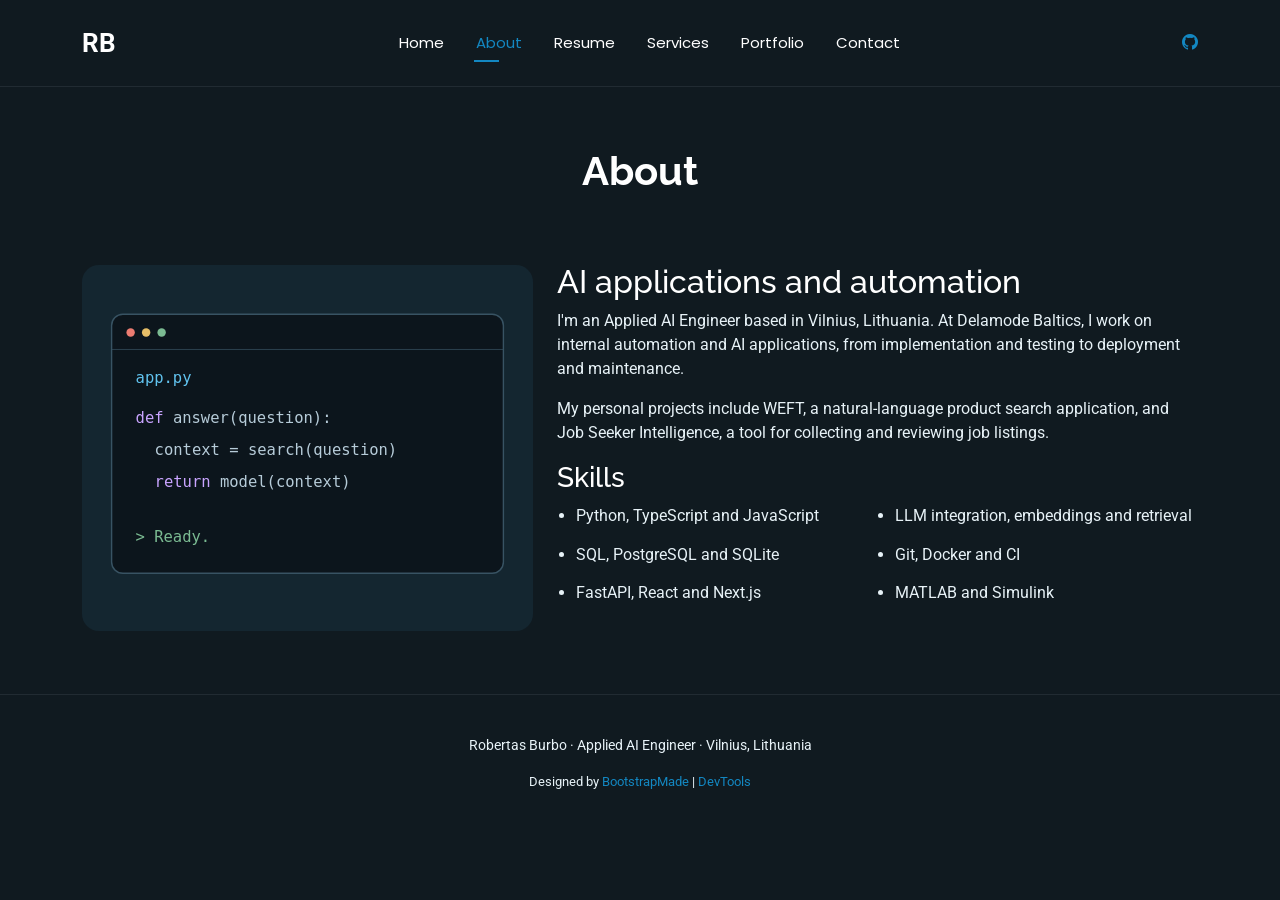
==== about.html @ 81a51f57 "Add CV website for LW7 and LW8" ====
<!doctype html>
<html lang="en">
  <head>
    <meta charset="utf-8" />
    <meta content="width=device-width, initial-scale=1.0" name="viewport" />
    <title>My CV</title>
    <meta name="description" content="Robertas Burbo CV page." />
    <meta name="author" content="Robertas Burbo" />
    <meta name="keywords" content="" />

    <!-- Favicons -->
    <link href="assets/img/favicon.svg" rel="icon" />

    <!-- Fonts -->
    <link href="https://fonts.googleapis.com" rel="preconnect" />
    <link href="https://fonts.gstatic.com" rel="preconnect" crossorigin />
    <link
      href="https://fonts.googleapis.com/css2?family=Roboto:ital,wght@0,100;0,300;0,400;0,500;0,700;0,900;1,100;1,300;1,400;1,500;1,700;1,900&family=Poppins:ital,wght@0,100;0,200;0,300;0,400;0,500;0,600;0,700;0,800;0,900;1,100;1,200;1,300;1,400;1,500;1,600;1,700;1,800;1,900&family=Raleway:ital,wght@0,100;0,200;0,300;0,400;0,500;0,600;0,700;0,800;0,900;1,100;1,200;1,300;1,400;1,500;1,600;1,700;1,800;1,900&display=swap"
      rel="stylesheet"
    />

    <!-- Vendor CSS Files -->
    <link
      href="assets/vendor/bootstrap/css/bootstrap.min.css"
      rel="stylesheet"
    />
    <link
      href="assets/vendor/bootstrap-icons/bootstrap-icons.css"
      rel="stylesheet"
    />
    <link href="assets/vendor/aos/aos.css" rel="stylesheet" />
    <link href="assets/vendor/swiper/swiper-bundle.min.css" rel="stylesheet" />
    <link
      href="assets/vendor/glightbox/css/glightbox.min.css"
      rel="stylesheet"
    />

    <!-- Main CSS File -->
    <link href="assets/css/main.css" rel="stylesheet" />

    <!-- =======================================================
  * Template Name: FolioOne
  * Template URL: https://bootstrapmade.com/folioone-bootstrap-portfolio-website-template/
  * Updated: Aug 23 2025 with Bootstrap v5.3.7
  * Author: BootstrapMade.com
  * License: https://bootstrapmade.com/license/
  ======================================================== -->
    <link href="assets/css/cv.css" rel="stylesheet" />
  </head>

  <body class="about-page">
    <header
      id="header"
      class="header d-flex align-items-center light-background sticky-top"
    >
      <div
        class="container position-relative d-flex align-items-center justify-content-between"
      >
        <a class="cv-name" href="index.html">RB</a>
        <nav id="navmenu" class="navmenu">
          <ul>
            <li><a href="index.html">Home</a></li>
            <li>
              <a href="about.html" class="active" aria-current="page">About</a>
            </li>
            <li><a href="resume.html">Resume</a></li>
            <li><a href="services.html">Services</a></li>
            <li><a href="portfolio.html">Portfolio</a></li>
            <li><a href="contact.html">Contact</a></li>
          </ul>
          <button
            class="mobile-nav-toggle d-xl-none bi bi-list"
            aria-label="Toggle navigation"
          ></button>
        </nav>
        <a
          href="https://github.com/Yashelly"
          aria-label="Robertas Burbo on GitHub"
          ><i class="bi bi-github"></i
        ></a>
      </div>
    </header>
    <main class="main">
      <section class="section">
        <div class="container">
          <div class="section-title"><h1>About</h1></div>
          <div class="row gy-4 align-items-center">
            <div class="col-md-5">
              <img
                src="assets/img/software.svg"
                alt="Software development illustration"
                width="640"
                height="520"
                class="img-fluid"
              />
            </div>
            <div class="col-md-7">
              <h2>AI applications and automation</h2>
              <p>
                I'm an Applied AI Engineer based in Vilnius, Lithuania. At
                Delamode Baltics, I work on internal automation and AI
                applications, from implementation and testing to deployment and
                maintenance.
              </p>
              <p>
                My personal projects include WEFT, a natural-language product
                search application, and Job Seeker Intelligence, a tool for
                collecting and reviewing job listings.
              </p>
              <h3>Skills</h3>
              <ul class="skills-list">
                <li>Python, TypeScript and JavaScript</li>
                <li>SQL, PostgreSQL and SQLite</li>
                <li>FastAPI, React and Next.js</li>
                <li>LLM integration, embeddings and retrieval</li>
                <li>Git, Docker and CI</li>
                <li>MATLAB and Simulink</li>
              </ul>
            </div>
          </div>
        </div>
      </section>
    </main>
    <footer id="footer" class="footer">
      <div class="container text-center">
        <p>Robertas Burbo · Applied AI Engineer · Vilnius, Lithuania</p>
        <div class="credits">
          Designed by <a href="https://bootstrapmade.com/">BootstrapMade</a> |
          <a href="https://bootstrapmade.com/tools/">DevTools</a>
        </div>
      </div>
    </footer>
    <a
      href="#"
      id="scroll-top"
      class="scroll-top d-flex align-items-center justify-content-center"
      aria-label="Back to top"
      ><i class="bi bi-arrow-up-short"></i
    ></a>
    <script src="assets/vendor/bootstrap/js/bootstrap.bundle.min.js"></script>
    <script src="assets/vendor/aos/aos.js"></script>
    <script src="assets/vendor/typed.js/typed.umd.js"></script>
    <script src="assets/vendor/waypoints/noframework.waypoints.js"></script>
    <script src="assets/vendor/purecounter/purecounter_vanilla.js"></script>
    <script src="assets/vendor/swiper/swiper-bundle.min.js"></script>
    <script src="assets/vendor/imagesloaded/imagesloaded.pkgd.min.js"></script>
    <script src="assets/vendor/isotope-layout/isotope.pkgd.min.js"></script>
    <script src="assets/vendor/glightbox/js/glightbox.min.js"></script>
    <script src="assets/js/main.js"></script>
  </body>
</html>
---- assets/css/main.css ----
/**
* Template Name: FolioOne
* Template URL: https://bootstrapmade.com/folioone-bootstrap-portfolio-website-template/
* Updated: Aug 23 2025 with Bootstrap v5.3.7
* Author: BootstrapMade.com
* License: https://bootstrapmade.com/license/
*/

/*--------------------------------------------------------------
# Font & Color Variables
# Help: https://bootstrapmade.com/color-system/
--------------------------------------------------------------*/
/* Fonts */
:root {
  --default-font: "Roboto",  system-ui, -apple-system, "Segoe UI", Roboto, "Helvetica Neue", Arial, "Noto Sans", "Liberation Sans", sans-serif, "Apple Color Emoji", "Segoe UI Emoji", "Segoe UI Symbol", "Noto Color Emoji";
  --heading-font: "Raleway",  sans-serif;
  --nav-font: "Poppins",  sans-serif;
}

/* Global Colors - The following color variables are used throughout the website. Updating them here will change the color scheme of the entire website */
:root { 
  --background-color: #101a20; /* Background color for the entire website, including individual sections */
  --default-color: #e7f2f7; /* Default color used for the majority of the text content across the entire website */
  --heading-color: #ffffff; /* Color for headings, subheadings and title throughout the website */
  --accent-color: #1387c1; /* Accent color that represents your brand on the website. It's used for buttons, links, and other elements that need to stand out */
  --surface-color: #141f26; /* The surface color is used as a background of boxed elements within sections, such as cards, icon boxes, or other elements that require a visual separation from the global background. */
  --contrast-color: #ffffff; /* Contrast color for text, ensuring readability against backgrounds of accent, heading, or default colors. */
}

/* Nav Menu Colors - The following color variables are used specifically for the navigation menu. They are separate from the global colors to allow for more customization options */
:root {
  --nav-color: #ffffff;  /* The default color of the main navmenu links */
  --nav-hover-color: #1387c1; /* Applied to main navmenu links when they are hovered over or active */
  --nav-mobile-background-color: #213642; /* Used as the background color for mobile navigation menu */
  --nav-dropdown-background-color: #051117; /* Used as the background color for dropdown items that appear when hovering over primary navigation items */
  --nav-dropdown-color: #e7f2f7; /* Used for navigation links of the dropdown items in the navigation menu. */
  --nav-dropdown-hover-color: #1387c1; /* Similar to --nav-hover-color, this color is applied to dropdown navigation links when they are hovered over. */
}

/* Color Presets - These classes override global colors when applied to any section or element, providing reuse of the sam color scheme. */

.light-background {
  --background-color: #142027;
  --surface-color: #325264;
}

.dark-background {
  --background-color: #0b1419;
  --default-color: #ffffff;
  --heading-color: #ffffff;
  --surface-color: #252525;
  --contrast-color: #ffffff;
}

/* Smooth scroll */
:root {
  scroll-behavior: smooth;
}

/*--------------------------------------------------------------
# General Styling & Shared Classes
--------------------------------------------------------------*/
body {
  color: var(--default-color);
  background-color: var(--background-color);
  font-family: var(--default-font);
}

a {
  color: var(--accent-color);
  text-decoration: none;
  transition: 0.3s;
}

a:hover {
  color: color-mix(in srgb, var(--accent-color), transparent 25%);
  text-decoration: none;
}

h1,
h2,
h3,
h4,
h5,
h6 {
  color: var(--heading-color);
  font-family: var(--heading-font);
}

/* PHP Email Form Messages
------------------------------*/
.php-email-form .error-message {
  display: none;
  background: #df1529;
  color: #ffffff;
  text-align: left;
  padding: 15px;
  margin-bottom: 24px;
  font-weight: 600;
}

.php-email-form .sent-message {
  display: none;
  color: #ffffff;
  background: #059652;
  text-align: center;
  padding: 15px;
  margin-bottom: 24px;
  font-weight: 600;
}

.php-email-form .loading {
  display: none;
  background: var(--surface-color);
  text-align: center;
  padding: 15px;
  margin-bottom: 24px;
}

.php-email-form .loading:before {
  content: "";
  display: inline-block;
  border-radius: 50%;
  width: 24px;
  height: 24px;
  margin: 0 10px -6px 0;
  border: 3px solid var(--accent-color);
  border-top-color: var(--surface-color);
  animation: php-email-form-loading 1s linear infinite;
}

@keyframes php-email-form-loading {
  0% {
    transform: rotate(0deg);
  }

  100% {
    transform: rotate(360deg);
  }
}

/*--------------------------------------------------------------
# Global Header
--------------------------------------------------------------*/
.header {
  --background-color: rgba(255, 255, 255, 0);
  color: var(--default-color);
  background-color: var(--background-color);
  padding: 15px 0;
  transition: all 0.5s;
  z-index: 997;
  border-bottom: 1px solid color-mix(in srgb, var(--default-color), transparent 92%);
}

.header .logo {
  line-height: 1;
}

.header .logo img {
  max-height: 36px;
  margin-right: 8px;
}

.header .logo h1 {
  font-size: 32px;
  margin: 0;
  font-weight: 400;
  color: var(--heading-color);
}

.header .header-social-links {
  padding-right: 15px;
}

.header .header-social-links a {
  color: color-mix(in srgb, var(--default-color), transparent 40%);
  padding-left: 6px;
  display: inline-block;
  transition: 0.3s;
  font-size: 16px;
}

.header .header-social-links a:hover {
  color: var(--default-color);
}

.header .header-social-links a i {
  line-height: 0px;
}

@media (max-width: 1200px) {
  .header .logo {
    order: 1;
  }

  .header .header-social-links {
    order: 2;
  }

  .header .navmenu {
    order: 3;
  }
}

/* Global Header on Scroll
------------------------------*/
.scrolled .header {
  --background-color: rgba(16, 26, 32, 0.9);
}

/*--------------------------------------------------------------
# Navigation Menu
--------------------------------------------------------------*/
/* Desktop Navigation */
@media (min-width: 1200px) {
  .navmenu {
    padding: 0;
  }

  .navmenu ul {
    margin: 0;
    padding: 0;
    display: flex;
    list-style: none;
    align-items: center;
  }

  .navmenu li {
    position: relative;
  }

  .navmenu>ul>li {
    white-space: nowrap;
    padding: 15px 28px 15px 0;
  }

  .navmenu>ul>li:last-child {
    padding-right: 0;
  }

  .navmenu a,
  .navmenu a:focus {
    color: var(--nav-color);
    font-size: 15px;
    padding: 0 2px;
    font-family: var(--nav-font);
    font-weight: 400;
    display: flex;
    align-items: center;
    justify-content: space-between;
    white-space: nowrap;
    transition: 0.3s;
    position: relative;
  }

  .navmenu a i,
  .navmenu a:focus i {
    font-size: 12px;
    line-height: 0;
    margin-left: 5px;
    transition: 0.3s;
  }

  .navmenu>ul>li>a:before {
    content: "";
    position: absolute;
    height: 2px;
    bottom: -6px;
    left: 0;
    background-color: var(--nav-hover-color);
    visibility: hidden;
    width: 0px;
    transition: all 0.3s ease-in-out 0s;
  }

  .navmenu a:hover:before,
  .navmenu li:hover>a:before,
  .navmenu .active:before {
    visibility: visible;
    width: 25px;
  }

  .navmenu li:hover>a,
  .navmenu .active,
  .navmenu .active:focus {
    color: var(--nav-hover-color);
  }

  .navmenu .dropdown ul {
    margin: 0;
    padding: 10px 0;
    background: var(--nav-dropdown-background-color);
    display: block;
    position: absolute;
    visibility: hidden;
    left: -5px;
    top: 130%;
    opacity: 0;
    transition: 0.3s;
    border-radius: 4px;
    z-index: 99;
    box-shadow: 0px 0px 30px rgba(0, 0, 0, 0.1);
  }

  .navmenu .dropdown ul li {
    min-width: 200px;
  }

  .navmenu .dropdown ul a {
    padding: 10px 20px;
    font-size: 15px;
    text-transform: none;
    color: var(--nav-dropdown-color);
  }

  .navmenu .dropdown ul a i {
    font-size: 12px;
  }

  .navmenu .dropdown ul a:hover,
  .navmenu .dropdown ul .active:hover,
  .navmenu .dropdown ul li:hover>a {
    color: var(--nav-dropdown-hover-color);
  }

  .navmenu .dropdown:hover>ul {
    opacity: 1;
    top: 100%;
    visibility: visible;
  }

  .navmenu .dropdown .dropdown ul {
    top: 0;
    left: -90%;
    visibility: hidden;
  }

  .navmenu .dropdown .dropdown:hover>ul {
    opacity: 1;
    top: 0;
    left: -100%;
    visibility: visible;
  }
}

/* Mobile Navigation */
@media (max-width: 1199px) {
  .mobile-nav-toggle {
    color: var(--nav-color);
    font-size: 28px;
    line-height: 0;
    margin-right: 10px;
    cursor: pointer;
    transition: color 0.3s;
  }

  .navmenu {
    padding: 0;
    z-index: 9997;
  }

  .navmenu ul {
    display: none;
    list-style: none;
    position: absolute;
    inset: 60px 20px 20px 20px;
    padding: 10px 0;
    margin: 0;
    border-radius: 6px;
    background-color: var(--nav-mobile-background-color);
    border: 1px solid color-mix(in srgb, var(--default-color), transparent 90%);
    box-shadow: none;
    overflow-y: auto;
    transition: 0.3s;
    z-index: 9998;
  }

  .navmenu a,
  .navmenu a:focus {
    color: var(--nav-dropdown-color);
    padding: 10px 20px;
    font-family: var(--nav-font);
    font-size: 17px;
    font-weight: 500;
    display: flex;
    align-items: center;
    justify-content: space-between;
    white-space: nowrap;
    transition: 0.3s;
  }

  .navmenu a i,
  .navmenu a:focus i {
    font-size: 12px;
    line-height: 0;
    margin-left: 5px;
    width: 30px;
    height: 30px;
    display: flex;
    align-items: center;
    justify-content: center;
    border-radius: 50%;
    transition: 0.3s;
    background-color: color-mix(in srgb, var(--accent-color), transparent 90%);
  }

  .navmenu a i:hover,
  .navmenu a:focus i:hover {
    background-color: var(--accent-color);
    color: var(--contrast-color);
  }

  .navmenu a:hover,
  .navmenu .active,
  .navmenu .active:focus {
    color: var(--nav-dropdown-hover-color);
  }

  .navmenu .active i,
  .navmenu .active:focus i {
    background-color: var(--accent-color);
    color: var(--contrast-color);
    transform: rotate(180deg);
  }

  .navmenu .dropdown ul {
    position: static;
    display: none;
    z-index: 99;
    padding: 10px 0;
    margin: 10px 20px;
    background-color: var(--nav-dropdown-background-color);
    transition: all 0.5s ease-in-out;
  }

  .navmenu .dropdown ul ul {
    background-color: rgba(33, 37, 41, 0.1);
  }

  .navmenu .dropdown>.dropdown-active {
    display: block;
    background-color: rgba(33, 37, 41, 0.03);
  }

  .mobile-nav-active {
    overflow: hidden;
  }

  .mobile-nav-active .mobile-nav-toggle {
    color: #fff;
    position: absolute;
    font-size: 32px;
    top: 15px;
    right: 15px;
    margin-right: 0;
    z-index: 9999;
  }

  .mobile-nav-active .navmenu {
    position: fixed;
    overflow: hidden;
    inset: 0;
    background: rgba(33, 37, 41, 0.8);
    transition: 0.3s;
  }

  .mobile-nav-active .navmenu>ul {
    display: block;
  }
}

/*--------------------------------------------------------------
# Global Footer
--------------------------------------------------------------*/
.footer {
  color: var(--default-color);
  background-color: var(--background-color);
  font-size: 14px;
  padding: 40px 0;
  position: relative;
  border-top: 1px solid color-mix(in srgb, var(--default-color), transparent 92%);
}

.footer .copyright p {
  margin-bottom: 0;
}

.footer .social-links {
  margin-top: 20px;
}

.footer .social-links a {
  display: flex;
  align-items: center;
  justify-content: center;
  width: 40px;
  height: 40px;
  border-radius: 50%;
  border: 1px solid color-mix(in srgb, var(--default-color), transparent 50%);
  font-size: 16px;
  color: color-mix(in srgb, var(--default-color), transparent 50%);
  margin: 0 5px;
  transition: 0.3s;
}

.footer .social-links a:hover {
  color: var(--accent-color);
  border-color: var(--accent-color);
}

.footer .credits {
  margin-top: 10px;
  font-size: 13px;
  text-align: center;
}

/*--------------------------------------------------------------
# Preloader
--------------------------------------------------------------*/
#preloader {
  position: fixed;
  inset: 0;
  z-index: 9999;
  overflow: hidden;
  background-color: var(--background-color);
  transition: all 0.6s ease-out;
  width: 100%;
  height: 100vh;
}

#preloader:before,
#preloader:after {
  content: "";
  position: absolute;
  border: 4px solid var(--accent-color);
  border-radius: 50%;
  animation: animate-preloader 2s cubic-bezier(0, 0.2, 0.8, 1) infinite;
}

#preloader:after {
  animation-delay: -0.5s;
}

@keyframes animate-preloader {
  0% {
    width: 10px;
    height: 10px;
    top: calc(50% - 5px);
    left: calc(50% - 5px);
    opacity: 1;
  }

  100% {
    width: 72px;
    height: 72px;
    top: calc(50% - 36px);
    left: calc(50% - 36px);
    opacity: 0;
  }
}

/*--------------------------------------------------------------
# Scroll Top Button
--------------------------------------------------------------*/
.scroll-top {
  position: fixed;
  visibility: hidden;
  opacity: 0;
  right: 15px;
  bottom: -15px;
  z-index: 99999;
  background-color: var(--accent-color);
  width: 44px;
  height: 44px;
  border-radius: 50px;
  transition: all 0.4s;
}

.scroll-top i {
  font-size: 24px;
  color: var(--contrast-color);
  line-height: 0;
}

.scroll-top:hover {
  background-color: color-mix(in srgb, var(--accent-color), transparent 20%);
  color: var(--contrast-color);
}

.scroll-top.active {
  visibility: visible;
  opacity: 1;
  bottom: 15px;
}

/*--------------------------------------------------------------
# Disable aos animation delay on mobile devices
--------------------------------------------------------------*/
@media screen and (max-width: 768px) {
  [data-aos-delay] {
    transition-delay: 0 !important;
  }
}

/*--------------------------------------------------------------
# Global Page Titles & Breadcrumbs
--------------------------------------------------------------*/
.page-title {
  color: var(--default-color);
  background-color: var(--background-color);
  position: relative;
}

.page-title .heading {
  padding: 80px 0;
  border-top: 1px solid color-mix(in srgb, var(--default-color), transparent 90%);
}

.page-title .heading h1 {
  font-size: 38px;
  font-weight: 700;
}

.page-title nav {
  background-color: color-mix(in srgb, var(--default-color), transparent 96%);
  padding: 20px 0;
}

.page-title nav ol {
  display: flex;
  flex-wrap: wrap;
  list-style: none;
  padding: 0;
  margin: 0;
  font-size: 16px;
  font-weight: 400;
}

.page-title nav ol li+li {
  padding-left: 10px;
}

.page-title nav ol li+li::before {
  content: "/";
  display: inline-block;
  padding-right: 10px;
  color: color-mix(in srgb, var(--default-color), transparent 70%);
}

/*--------------------------------------------------------------
# Global Sections
--------------------------------------------------------------*/
section,
.section {
  color: var(--default-color);
  background-color: var(--background-color);
  padding: 60px 0;
  scroll-margin-top: 100px;
  overflow: clip;
}

@media (max-width: 1199px) {

  section,
  .section {
    scroll-margin-top: 66px;
  }
}

/*--------------------------------------------------------------
# Global Section Titles
--------------------------------------------------------------*/
.section-title {
  text-align: center;
  padding-bottom: 60px;
  position: relative;
}

.section-title h2 {
  font-size: 3.5rem;
  font-weight: 400;
  line-height: 1.2;
  color: var(--heading-color);
  margin-bottom: 1.5rem;
  letter-spacing: -1px;
}

@media (max-width: 768px) {
  .section-title h2 {
    font-size: 2.5rem;
  }
}

.section-title p {
  font-size: 1.125rem;
  line-height: 1.8;
  color: color-mix(in srgb, var(--default-color), transparent 25%);
  max-width: 900px;
  margin: 0 auto;
  text-wrap: balance;
}

/*--------------------------------------------------------------
# Hero Section
--------------------------------------------------------------*/
.hero {
  padding: 80px 0;
  min-height: 100vh;
  display: flex;
  align-items: center;
}

.hero .hero-content h1 {
  font-size: 3.5rem;
  font-weight: 700;
  margin-bottom: 1rem;
  line-height: 1.2;
}

.hero .hero-content h1 .highlight {
  color: var(--accent-color);
  position: relative;
}

.hero .hero-content h1 .highlight::after {
  content: "";
  position: absolute;
  bottom: 0;
  left: 0;
  width: 100%;
  height: 3px;
  background: linear-gradient(90deg, var(--accent-color), color-mix(in srgb, var(--accent-color), transparent 50%));
  border-radius: 2px;
}

@media (max-width: 768px) {
  .hero .hero-content h1 {
    font-size: 2.5rem;
  }
}

.hero .hero-content h2 {
  font-size: 1.5rem;
  font-weight: 400;
  margin-bottom: 2rem;
  color: color-mix(in srgb, var(--default-color), transparent 20%);
}

.hero .hero-content h2 .typed {
  color: var(--accent-color);
  font-weight: 600;
}

@media (max-width: 768px) {
  .hero .hero-content h2 {
    font-size: 1.25rem;
  }
}

.hero .hero-content p {
  font-size: 1.1rem;
  line-height: 1.6;
  margin-bottom: 2.5rem;
  color: color-mix(in srgb, var(--default-color), transparent 30%);
}

.hero .hero-actions {
  display: flex;
  gap: 1rem;
  margin-bottom: 3rem;
}

.hero .hero-actions .btn {
  padding: 12px 30px;
  border-radius: 50px;
  font-weight: 600;
  text-decoration: none;
  transition: all 0.3s ease;
  border: 2px solid;
}

.hero .hero-actions .btn.btn-primary {
  background: var(--accent-color);
  color: var(--contrast-color);
  border-color: var(--accent-color);
}

.hero .hero-actions .btn.btn-primary:hover {
  background: color-mix(in srgb, var(--accent-color), black 15%);
  border-color: color-mix(in srgb, var(--accent-color), black 15%);
  transform: translateY(-2px);
}

.hero .hero-actions .btn.btn-outline {
  background: transparent;
  color: var(--accent-color);
  border-color: var(--accent-color);
}

.hero .hero-actions .btn.btn-outline:hover {
  transform: translateY(-2px);
}

@media (max-width: 576px) {
  .hero .hero-actions {
    flex-direction: column;
  }

  .hero .hero-actions .btn {
    text-align: center;
  }
}

.hero .social-links {
  display: flex;
  gap: 1rem;
}

.hero .social-links a {
  width: 45px;
  height: 45px;
  background: var(--surface-color);
  border-radius: 50%;
  display: flex;
  align-items: center;
  justify-content: center;
  color: var(--default-color);
  font-size: 1.2rem;
  transition: all 0.3s ease;
}

.hero .social-links a:hover {
  background: var(--accent-color);
  color: var(--contrast-color);
  transform: translateY(-3px);
  box-shadow: 0 8px 25px color-mix(in srgb, var(--accent-color), transparent 70%);
}

.hero .hero-image {
  position: relative;
}

.hero .hero-image .image-wrapper {
  position: relative;
  max-width: 450px;
  margin: 0 auto;
}

.hero .hero-image .image-wrapper img {
  border-radius: 20px;
  box-shadow: 0 5px 15px color-mix(in srgb, var(--default-color), transparent 95%);
  transition: transform 0.3s ease;
}

.hero .hero-image .image-wrapper img:hover {
  transform: scale(1.02);
}

.hero .hero-image .floating-elements {
  position: absolute;
  top: 0;
  left: 0;
  right: 0;
  bottom: 0;
  pointer-events: none;
}

.hero .hero-image .floating-elements .floating-card {
  position: absolute;
  background: var(--surface-color);
  padding: 15px 20px;
  border-radius: 15px;
  box-shadow: 0 10px 30px color-mix(in srgb, var(--default-color), transparent 90%);
  display: flex;
  align-items: center;
  gap: 10px;
  font-weight: 600;
  animation: float 3s ease-in-out infinite;
}

.hero .hero-image .floating-elements .floating-card i {
  font-size: 1.5rem;
  color: var(--accent-color);
}

.hero .hero-image .floating-elements .floating-card.design {
  top: 10%;
  right: -10%;
  animation-delay: 0s;
}

.hero .hero-image .floating-elements .floating-card.code {
  bottom: 30%;
  left: -15%;
  animation-delay: 1s;
}

.hero .hero-image .floating-elements .floating-card.creativity {
  top: 60%;
  right: -5%;
  animation-delay: 2s;
}

@media (max-width: 992px) {
  .hero .hero-image .floating-elements .floating-card {
    display: none;
  }
}

@keyframes float {

  0%,
  100% {
    transform: translateY(0px);
  }

  50% {
    transform: translateY(-10px);
  }
}

@media (max-width: 992px) {
  .hero .hero-content {
    text-align: center;
    margin-bottom: 3rem;
  }
}

/*--------------------------------------------------------------
# About Section
--------------------------------------------------------------*/
.about .intro-content .eyebrow {
  display: inline-block;
  letter-spacing: 0.12em;
  text-transform: uppercase;
  font-size: 12px;
  color: color-mix(in srgb, var(--default-color), transparent 40%);
  margin-bottom: 16px;
}

.about .intro-content .headline {
  font-family: var(--heading-font);
  font-weight: 300;
  line-height: 1.2;
  font-size: clamp(28px, 4vw, 44px);
  margin: 0 0 24px 0;
}

.about .intro-content .lead {
  font-size: 18px;
  line-height: 1.8;
  color: color-mix(in srgb, var(--default-color), transparent 10%);
  margin-bottom: 24px;
}

.about .intro-content p {
  line-height: 1.8;
  margin-bottom: 24px;
  color: color-mix(in srgb, var(--default-color), transparent 5%);
}

.about .intro-content .cta-group {
  display: flex;
  gap: 24px;
  align-items: center;
  margin-top: 24px;
}

.about .intro-content .cta-group .btn-ghost {
  display: inline-flex;
  align-items: center;
  gap: 8px;
  padding: 12px 18px;
  border-radius: 6px;
  color: var(--accent-color);
  background: color-mix(in srgb, var(--accent-color), transparent 92%);
  border: 1px solid color-mix(in srgb, var(--accent-color), transparent 70%);
  transition: 0.3s ease-in-out;
}

.about .intro-content .cta-group .btn-ghost:hover,
.about .intro-content .cta-group .btn-ghost:focus {
  color: var(--contrast-color);
  background: var(--accent-color);
  border-color: var(--accent-color);
  outline: none;
  box-shadow: 0 0 0 3px color-mix(in srgb, var(--accent-color), transparent 70%);
}

.about .intro-content .cta-group .link-underline {
  display: inline-flex;
  align-items: center;
  gap: 8px;
  position: relative;
  color: var(--accent-color);
  padding-bottom: 4px;
  transition: 0.3s ease-in-out;
}

.about .intro-content .cta-group .link-underline::after {
  content: "";
  position: absolute;
  left: 0;
  right: 0;
  bottom: 0;
  height: 1px;
  background: color-mix(in srgb, var(--accent-color), transparent 40%);
  transform: scaleX(0.4);
  transform-origin: left;
  transition: 0.3s ease-in-out;
}

.about .intro-content .cta-group .link-underline:hover,
.about .intro-content .cta-group .link-underline:focus {
  color: color-mix(in srgb, var(--accent-color), transparent 10%);
  outline: none;
}

.about .intro-content .cta-group .link-underline:hover::after,
.about .intro-content .cta-group .link-underline:focus::after {
  transform: scaleX(1);
}

.about .profile-figure {
  margin: 0;
}

.about .profile-figure .profile-photo {
  width: 88%;
  max-width: 440px;
  border-radius: 18px;
  box-shadow: 0 10px 30px color-mix(in srgb, var(--default-color), transparent 92%);
  transform: translateY(0);
  transition: transform 0.3s ease-in-out;
}

.about .profile-figure .profile-caption {
  margin-top: 24px;
  display: flex;
  align-items: center;
  justify-content: center;
}

.about .profile-figure .profile-caption .meta {
  font-size: 14px;
  color: color-mix(in srgb, var(--default-color), transparent 20%);
}

.about .profile-figure .profile-caption .meta .funfact {
  font-size: 13px;
  margin-top: 4px;
  color: color-mix(in srgb, var(--default-color), transparent 35%);
}

.about .profile-figure:hover .profile-photo {
  transform: translateY(-4px);
}

.about .skill-item {
  padding: 24px;
  border-radius: 6px;
  transition: 0.3s ease-in-out;
  background: color-mix(in srgb, var(--surface-color), var(--accent-color) 2%);
  border: 1px solid color-mix(in srgb, var(--default-color), transparent 88%);
  height: 100%;
}

.about .skill-item i {
  font-size: 24px;
  color: var(--accent-color);
  margin-bottom: 16px;
  display: inline-block;
}

.about .skill-item h3 {
  font-size: 16px;
  margin-bottom: 6px;
  font-weight: 500;
}

.about .skill-item p {
  margin: 0;
  font-size: 14px;
  color: color-mix(in srgb, var(--default-color), transparent 25%);
}

.about .skill-item:hover {
  transform: translateY(-3px);
  border-color: color-mix(in srgb, var(--accent-color), transparent 60%);
  box-shadow: 0 10px 30px color-mix(in srgb, var(--default-color), transparent 92%);
}

.about .timeline-item {
  position: relative;
  padding-left: 26px;
}

.about .timeline-item time {
  display: inline-block;
  font-size: 12px;
  letter-spacing: 0.08em;
  text-transform: uppercase;
  color: color-mix(in srgb, var(--default-color), transparent 45%);
  margin-bottom: 6px;
}

.about .timeline-item h4 {
  font-size: 18px;
  font-weight: 400;
  margin: 0 0 6px;
}

.about .timeline-item p {
  font-size: 14px;
  color: color-mix(in srgb, var(--default-color), transparent 25%);
  margin: 0;
}

.about .timeline-item .dot {
  position: absolute;
  left: 0;
  top: 4px;
  width: 10px;
  height: 10px;
  border-radius: 50%;
  background: var(--accent-color);
  box-shadow: 0 0 0 6px color-mix(in srgb, var(--accent-color), transparent 80%);
}

.about .personal-quote {
  padding: 24px 0;
}

.about .personal-quote p {
  font-family: var(--heading-font);
  font-weight: 300;
  font-size: clamp(20px, 3vw, 28px);
  line-height: 1.5;
  color: color-mix(in srgb, var(--default-color), transparent 5%);
  margin: 0 auto;
  max-width: 800px;
}

.about .fact-pill {
  display: flex;
  align-items: center;
  justify-content: center;
  gap: 10px;
  padding: 10px 14px;
  border-radius: 999px;
  border: 1px solid color-mix(in srgb, var(--default-color), transparent 85%);
  background: var(--surface-color);
  color: color-mix(in srgb, var(--default-color), transparent 10%);
  transition: 0.3s ease-in-out;
}

.about .fact-pill i {
  color: var(--accent-color);
}

.about .fact-pill span {
  font-size: 14px;
}

.about .fact-pill:hover {
  transform: translateY(-2px);
  border-color: color-mix(in srgb, var(--accent-color), transparent 60%);
  box-shadow: 0 10px 30px color-mix(in srgb, var(--default-color), transparent 92%);
}

.about .fact-pill:focus-within {
  box-shadow: 0 0 0 3px color-mix(in srgb, var(--accent-color), transparent 70%);
}

@media (max-width: 992px) {
  .about .profile-figure {
    text-align: center !important;
  }

  .about .profile-figure .profile-photo {
    width: 72%;
  }

  .about .intro-content .cta-group {
    flex-wrap: wrap;
  }
}

@media (max-width: 576px) {
  .about .profile-figure .profile-photo {
    width: 100%;
  }
}

/*--------------------------------------------------------------
# Skills Section
--------------------------------------------------------------*/
.skills .skill-box {
  background-color: var(--surface-color);
  padding: 2rem;
  border-radius: 8px;
  box-shadow: 0 0 20px rgba(0, 0, 0, 0.05);
}

.skills .skill-box h3 {
  font-size: 1.2rem;
  margin-bottom: 1rem;
  font-weight: 600;
}

.skills .skill-box p {
  font-size: 0.9rem;
  margin-bottom: 0.8rem;
  opacity: 0.6;
}

.skills .skill-box .progress {
  background-color: color-mix(in srgb, var(--accent-color), transparent 85%);
  border-radius: 50px;
  height: 8px;
  margin-top: 5px;
  overflow: hidden;
}

.skills .skill-box .progress .progress-bar {
  background-color: var(--accent-color);
  height: 100%;
  position: relative;
  border-radius: 50px;
  transition: 0.9s;
  width: 1px;
}

/*--------------------------------------------------------------
# Stats Section
--------------------------------------------------------------*/
.stats .avatars {
  position: relative;
}

.stats .avatars img {
  width: 60px;
  height: 60px;
  border: 3px solid var(--accent-color);
  margin-right: -15px;
  transition: transform 0.3s ease;
}

.stats .avatars img:hover {
  transform: translateY(-5px);
  z-index: 2;
}

.stats .counters h2 {
  color: var(--heading-color);
  font-size: 48px;
  font-weight: 700;
  margin-bottom: 10px;
}

.stats .counters h2 span {
  display: inline-block;
}

.stats .counters p {
  color: var(--default-color);
  font-size: 18px;
  margin: 0;
  opacity: 0.9;
}

@media (max-width: 991px) {
  .stats .row {
    text-align: center;
  }

  .stats .avatars {
    justify-content: center;
    margin-bottom: 40px;
  }

  .stats .counters h2 {
    font-size: 36px;
  }

  .stats .counters p {
    font-size: 16px;
  }

  .stats .counters .col-md-4 {
    margin-bottom: 30px;
  }

  .stats .counters .col-md-4:last-child {
    margin-bottom: 0;
  }
}

@media (max-width: 576px) {
  .stats {
    padding: 60px 0;
  }

  .stats .avatars {
    flex-wrap: wrap;
    justify-content: center;
  }

  .stats .avatars img {
    margin: 0 -8px;
  }
}

/*--------------------------------------------------------------
# Testimonials Section
--------------------------------------------------------------*/
.testimonials .testimonials-carousel,
.testimonials .testimonials-slider {
  overflow: hidden;
}

.testimonials .testimonial-item .testimonial-content {
  border-left: 3px solid var(--accent-color);
  padding-left: 30px;
}

.testimonials .testimonial-item .testimonial-img {
  border-radius: 50%;
  border: 4px solid var(--background-color);
  margin: 0 auto;
}

.testimonials .testimonial-item h3 {
  font-size: 20px;
  font-weight: bold;
  margin: 10px 0 5px 0;
}

.testimonials .testimonial-item h4 {
  font-size: 14px;
  color: color-mix(in srgb, var(--default-color), transparent 40%);
  margin: 0 0 10px 0;
}

.testimonials .testimonial-item .stars i {
  color: #ffc107;
  margin: 0 1px;
}

.testimonials .testimonial-item .quote-icon-left,
.testimonials .testimonial-item .quote-icon-right {
  color: color-mix(in srgb, var(--accent-color), transparent 50%);
  font-size: 26px;
  line-height: 0;
}

.testimonials .testimonial-item .quote-icon-left {
  display: inline-block;
  left: -5px;
  position: relative;
}

.testimonials .testimonial-item .quote-icon-right {
  display: inline-block;
  right: -5px;
  position: relative;
  top: 10px;
  transform: scale(-1, -1);
}

.testimonials .testimonial-item p {
  font-style: italic;
}

.testimonials .swiper-wrapper {
  height: auto;
}

.testimonials .swiper-pagination {
  margin-top: 30px;
  position: relative;
}

.testimonials .swiper-pagination .swiper-pagination-bullet {
  width: 12px;
  height: 12px;
  background-color: color-mix(in srgb, var(--default-color), transparent 85%);
  opacity: 1;
}

.testimonials .swiper-pagination .swiper-pagination-bullet-active {
  background-color: var(--accent-color);
}

/*--------------------------------------------------------------
# Resume Section
--------------------------------------------------------------*/
.resume .resume-item {
  margin-bottom: 3rem;
}

.resume .resume-item .resume-title {
  font-size: 1.75rem;
  font-weight: 700;
  margin-bottom: 1.5rem;
  padding-bottom: 1.5rem;
  position: relative;
  color: var(--heading-color);
}

.resume .resume-item .resume-title::after {
  content: "";
  position: absolute;
  display: block;
  width: 50px;
  height: 3px;
  background: var(--accent-color);
  bottom: 0;
  left: 0;
}

.resume .resume-item .resume-content {
  padding-left: 1.25rem;
  border-left: 2px solid color-mix(in srgb, var(--accent-color), transparent 85%);
}

.resume .resume-item article {
  position: relative;
  margin-bottom: 2.5rem;
}

.resume .resume-item article::before {
  content: "";
  position: absolute;
  width: 16px;
  height: 16px;
  border-radius: 50%;
  left: -1.8rem;
  top: 0.25rem;
  background: var(--background-color);
  border: 2px solid var(--accent-color);
}

.resume .resume-item article h4 {
  font-size: 1.25rem;
  font-weight: 600;
  margin-bottom: 0.5rem;
  color: var(--heading-color);
}

.resume .resume-item article h5 {
  font-size: 1rem;
  background: color-mix(in srgb, var(--accent-color), transparent 92%);
  padding: 0.375rem 0.75rem;
  display: inline-block;
  font-weight: 600;
  margin: 0.5rem 0;
  color: var(--accent-color);
  border-radius: 4px;
}

.resume .resume-item article .institution,
.resume .resume-item article .company {
  font-size: 1rem;
  margin-bottom: 1rem;
  color: color-mix(in srgb, var(--default-color), transparent 25%);
}

.resume .resume-item article p {
  margin-bottom: 1rem;
}

.resume .resume-item article ul {
  padding-left: 1.25rem;
  margin-bottom: 0;
}

.resume .resume-item article ul li {
  padding-bottom: 0.75rem;
  position: relative;
}

.resume .resume-item article ul li:last-child {
  padding-bottom: 0;
}

.resume .skill-item {
  margin-bottom: 2rem;
}

.resume .skill-item h4 {
  font-size: 1rem;
  font-weight: 600;
  margin-bottom: 0.75rem;
  color: var(--heading-color);
}

.resume .skill-item .progress {
  height: 0.75rem;
  background-color: color-mix(in srgb, var(--accent-color), transparent 92%);
  border-radius: 1rem;
  overflow: visible;
}

.resume .skill-item .progress .progress-bar {
  background-color: var(--accent-color);
  position: relative;
  border-radius: 1rem;
  width: 0;
  transition: width 1s ease;
}

.resume .skill-item .progress .progress-bar::after {
  content: attr(aria-valuenow) "%";
  position: absolute;
  right: 0;
  top: -1.75rem;
  font-size: 0.875rem;
  font-weight: 600;
  color: var(--accent-color);
}

@media (max-width: 991.98px) {
  .resume .resume-item {
    margin-bottom: 2rem;
  }
}

@media (max-width: 767.98px) {
  .resume .resume-content {
    padding-left: 1rem !important;
  }

  .resume article::before {
    left: -2rem !important;
  }
}

/*--------------------------------------------------------------
# Services Section
--------------------------------------------------------------*/
.services .service-item {
  display: flex;
  background-color: var(--surface-color);
  border-radius: 12px;
  padding: 2rem;
  height: 100%;
  position: relative;
  overflow: hidden;
  box-shadow: 0 5px 20px rgba(0, 0, 0, 0.03);
  transition: all 0.4s ease;
}

.services .service-item::before {
  content: "";
  position: absolute;
  left: 0;
  top: 0;
  height: 100%;
  width: 4px;
  background-color: var(--accent-color);
  transform: scaleY(0);
  transform-origin: bottom;
  transition: transform 0.4s cubic-bezier(0.65, 0, 0.35, 1);
}

.services .service-item:hover {
  box-shadow: 0 10px 30px rgba(0, 0, 0, 0.08);
  transform: translateY(-5px);
}

.services .service-item:hover::before {
  transform: scaleY(1);
}

.services .service-item:hover .service-icon {
  background-color: var(--accent-color);
  color: var(--contrast-color);
  transform: rotateY(180deg);
}

.services .service-item:hover .service-icon i {
  transform: rotateY(180deg);
}

.services .service-item:hover .service-link i {
  transform: translateX(5px);
}

.services .service-icon {
  flex-shrink: 0;
  width: 70px;
  height: 70px;
  border-radius: 12px;
  background-color: color-mix(in srgb, var(--accent-color), transparent 90%);
  color: var(--accent-color);
  display: flex;
  align-items: center;
  justify-content: center;
  margin-right: 1.5rem;
  transition: all 0.5s ease;
}

.services .service-icon i {
  font-size: 2rem;
  transition: transform 0.5s ease;
}

.services .service-content {
  flex-grow: 1;
}

.services .service-content h3 {
  font-size: 1.4rem;
  margin-bottom: 1rem;
  font-weight: 700;
  color: var(--heading-color);
}

.services .service-content p {
  margin-bottom: 1.25rem;
  color: color-mix(in srgb, var(--default-color), transparent 20%);
}

.services .service-link {
  display: inline-flex;
  align-items: center;
  color: var(--accent-color);
  font-weight: 600;
  text-decoration: none;
  transition: color 0.3s ease;
}

.services .service-link span {
  margin-right: 0.5rem;
}

.services .service-link i {
  transition: transform 0.3s ease;
}

.services .service-link:hover {
  color: color-mix(in srgb, var(--accent-color), transparent 25%);
}

@media (max-width: 767.98px) {
  .services .service-item {
    padding: 1.5rem;
    margin-bottom: 1rem;
  }

  .services .service-icon {
    width: 60px;
    height: 60px;
    margin-right: 1rem;
  }

  .services .service-icon i {
    font-size: 1.5rem;
  }

  .services .service-content h3 {
    font-size: 1.2rem;
    margin-bottom: 0.75rem;
  }

  .services .service-content p {
    margin-bottom: 1rem;
    font-size: 0.95rem;
  }
}

@media (max-width: 575.98px) {
  .services .service-item {
    flex-direction: column;
    text-align: center;
  }

  .services .service-item::before {
    width: 100%;
    height: 4px;
    transform: scaleX(0);
    transform-origin: left;
  }

  .services .service-item:hover::before {
    transform: scaleX(1);
  }

  .services .service-icon {
    margin-right: 0;
    margin-bottom: 1.25rem;
  }

  .services .service-link {
    justify-content: center;
  }
}

/*--------------------------------------------------------------
# Service Details Section
--------------------------------------------------------------*/
.service-details .service-hero {
  margin-bottom: 4rem;
}

.service-details .service-hero .service-meta {
  display: flex;
  align-items: center;
  gap: 1rem;
  margin-bottom: 1.5rem;
}

.service-details .service-hero .service-meta .service-category {
  background: color-mix(in srgb, var(--accent-color), transparent 85%);
  color: var(--accent-color);
  padding: 0.5rem 1rem;
  border-radius: 20px;
  font-size: 0.85rem;
  font-weight: 500;
  letter-spacing: 0.5px;
}

.service-details .service-hero .service-meta .reading-time {
  color: color-mix(in srgb, var(--default-color), transparent 50%);
  font-size: 0.9rem;
  font-weight: 300;
}

.service-details .service-hero h1 {
  font-size: 3.5rem;
  font-weight: 300;
  line-height: 1.2;
  margin-bottom: 1.5rem;
  color: var(--heading-color);
  letter-spacing: -0.02em;
}

.service-details .service-hero .service-description {
  font-size: 1.25rem;
  line-height: 1.7;
  color: color-mix(in srgb, var(--default-color), transparent 25%);
  font-weight: 300;
  margin: 0;
}

.service-details .service-visual {
  margin-bottom: 4rem;
  overflow: hidden;
  border-radius: 4px;
}

.service-details .service-visual img {
  width: 100%;
  height: 400px;
  object-fit: cover;
  transition: transform 0.5s ease;
}

.service-details .service-visual img:hover {
  transform: scale(1.02);
}

.service-details .service-narrative {
  margin-bottom: 5rem;
}

.service-details .service-narrative h3 {
  font-size: 2rem;
  font-weight: 300;
  margin-bottom: 2rem;
  color: var(--heading-color);
  letter-spacing: -0.01em;
}

.service-details .service-narrative p {
  font-size: 1.1rem;
  line-height: 1.8;
  margin-bottom: 2rem;
  color: var(--default-color);
  font-weight: 300;
}

.service-details .benefits-grid {
  display: grid;
  grid-template-columns: repeat(auto-fit, minmax(280px, 1fr));
  gap: 2.5rem;
  margin-top: 3rem;
}

.service-details .benefits-grid .benefit-card {
  text-align: center;
  padding: 0;
}

.service-details .benefits-grid .benefit-card .benefit-icon {
  width: 60px;
  height: 60px;
  background: color-mix(in srgb, var(--accent-color), transparent 90%);
  border-radius: 50%;
  display: flex;
  align-items: center;
  justify-content: center;
  margin: 0 auto 1.5rem;
  transition: all 0.3s ease;
}

.service-details .benefits-grid .benefit-card .benefit-icon i {
  font-size: 1.5rem;
  color: var(--accent-color);
}

.service-details .benefits-grid .benefit-card:hover .benefit-icon {
  background: var(--accent-color);
  transform: translateY(-2px);
}

.service-details .benefits-grid .benefit-card:hover .benefit-icon i {
  color: var(--contrast-color);
}

.service-details .benefits-grid .benefit-card h4 {
  font-size: 1.2rem;
  font-weight: 400;
  margin-bottom: 1rem;
  color: var(--heading-color);
}

.service-details .benefits-grid .benefit-card p {
  font-size: 1rem;
  line-height: 1.6;
  color: color-mix(in srgb, var(--default-color), transparent 30%);
  margin: 0;
}

.service-details .timeline-section {
  margin-bottom: 4rem;
}

.service-details .timeline-section h3 {
  font-size: 2rem;
  font-weight: 300;
  margin-bottom: 3rem;
  color: var(--heading-color);
  letter-spacing: -0.01em;
}

.service-details .timeline-section .timeline {
  position: relative;
}

.service-details .timeline-section .timeline::before {
  content: "";
  position: absolute;
  left: 30px;
  top: 0;
  bottom: 0;
  width: 1px;
  background: color-mix(in srgb, var(--default-color), transparent 85%);
}

.service-details .timeline-section .timeline .timeline-item {
  position: relative;
  padding-left: 80px;
  margin-bottom: 3rem;
}

.service-details .timeline-section .timeline .timeline-item:last-child {
  margin-bottom: 0;
}

.service-details .timeline-section .timeline .timeline-item .timeline-marker {
  position: absolute;
  left: 0;
  top: 0;
  width: 60px;
  height: 60px;
  background: var(--surface-color);
  border: 2px solid color-mix(in srgb, var(--accent-color), transparent 70%);
  border-radius: 50%;
  display: flex;
  align-items: center;
  justify-content: center;
  z-index: 1;
}

.service-details .timeline-section .timeline .timeline-item .timeline-marker span {
  font-size: 1.2rem;
  font-weight: 500;
  color: var(--accent-color);
}

.service-details .timeline-section .timeline .timeline-item .timeline-content h4 {
  font-size: 1.3rem;
  font-weight: 400;
  margin-bottom: 0.75rem;
  color: var(--heading-color);
}

.service-details .timeline-section .timeline .timeline-item .timeline-content p {
  font-size: 1rem;
  line-height: 1.6;
  margin-bottom: 0.5rem;
  color: var(--default-color);
}

.service-details .timeline-section .timeline .timeline-item .timeline-content small {
  color: color-mix(in srgb, var(--default-color), transparent 40%);
  font-size: 0.9rem;
  font-weight: 500;
}

.service-details .service-sidebar {
  padding-left: 2rem;
}

@media (max-width: 992px) {
  .service-details .service-sidebar {
    padding-left: 0;
    margin-top: 4rem;
  }
}

.service-details .overview-card,
.service-details .success-story,
.service-details .consultation-form {
  background: var(--surface-color);
  border-radius: 8px;
  padding: 2.5rem;
  margin-bottom: 2.5rem;
  border: 1px solid color-mix(in srgb, var(--default-color), transparent 93%);
  transition: all 0.3s ease;
}

.service-details .overview-card:hover,
.service-details .success-story:hover,
.service-details .consultation-form:hover {
  border-color: color-mix(in srgb, var(--accent-color), transparent 80%);
}

.service-details .overview-card .overview-header h4 {
  font-size: 1.4rem;
  font-weight: 400;
  margin-bottom: 2rem;
  color: var(--heading-color);
}

.service-details .overview-card .overview-stats {
  display: grid;
  grid-template-columns: repeat(3, 1fr);
  gap: 1.5rem;
  margin-bottom: 2rem;
}

.service-details .overview-card .overview-stats .stat-item {
  text-align: center;
}

.service-details .overview-card .overview-stats .stat-item .stat-number {
  font-size: 2rem;
  font-weight: 300;
  color: var(--accent-color);
  line-height: 1;
  margin-bottom: 0.5rem;
}

.service-details .overview-card .overview-stats .stat-item .stat-label {
  font-size: 0.85rem;
  color: color-mix(in srgb, var(--default-color), transparent 40%);
  font-weight: 500;
  text-transform: uppercase;
  letter-spacing: 0.5px;
}

.service-details .overview-card .overview-details {
  border-top: 1px solid color-mix(in srgb, var(--default-color), transparent 90%);
  padding-top: 1.5rem;
}

.service-details .overview-card .overview-details .detail-row {
  display: flex;
  justify-content: space-between;
  align-items: center;
  margin-bottom: 1rem;
}

.service-details .overview-card .overview-details .detail-row:last-child {
  margin-bottom: 0;
}

.service-details .overview-card .overview-details .detail-row .detail-label {
  font-size: 0.95rem;
  color: color-mix(in srgb, var(--default-color), transparent 30%);
  font-weight: 400;
}

.service-details .overview-card .overview-details .detail-row .detail-value {
  font-size: 0.95rem;
  color: var(--heading-color);
  font-weight: 500;
}

.service-details .success-story .story-quote p {
  font-size: 1.1rem;
  line-height: 1.7;
  color: color-mix(in srgb, var(--default-color), transparent 20%);
  font-style: italic;
  margin-bottom: 2rem;
}

.service-details .success-story .story-author {
  display: flex;
  align-items: center;
  gap: 1rem;
  margin-bottom: 1.5rem;
}

.service-details .success-story .story-author .author-avatar {
  width: 50px;
  height: 50px;
  border-radius: 50%;
  object-fit: cover;
}

.service-details .success-story .story-author .author-details h5 {
  font-size: 1rem;
  font-weight: 500;
  margin-bottom: 0.25rem;
  color: var(--heading-color);
}

.service-details .success-story .story-author .author-details span {
  display: block;
  font-size: 0.9rem;
  color: color-mix(in srgb, var(--default-color), transparent 40%);
  margin-bottom: 0.25rem;
}

.service-details .success-story .story-author .author-details small {
  font-size: 0.8rem;
  color: color-mix(in srgb, var(--default-color), transparent 50%);
}

.service-details .success-story .story-metrics {
  display: grid;
  grid-template-columns: repeat(2, 1fr);
  gap: 1rem;
  padding-top: 1.5rem;
  border-top: 1px solid color-mix(in srgb, var(--default-color), transparent 90%);
}

.service-details .success-story .story-metrics .metric {
  text-align: center;
}

.service-details .success-story .story-metrics .metric .metric-value {
  font-size: 1.5rem;
  font-weight: 500;
  color: var(--accent-color);
  display: block;
  margin-bottom: 0.25rem;
}

.service-details .success-story .story-metrics .metric .metric-label {
  font-size: 0.8rem;
  color: color-mix(in srgb, var(--default-color), transparent 40%);
  text-transform: uppercase;
  letter-spacing: 0.5px;
}

.service-details .consultation-form .form-header {
  margin-bottom: 2rem;
}

.service-details .consultation-form .form-header h4 {
  font-size: 1.4rem;
  font-weight: 400;
  margin-bottom: 0.75rem;
  color: var(--heading-color);
}

.service-details .consultation-form .form-header p {
  font-size: 0.95rem;
  line-height: 1.6;
  color: color-mix(in srgb, var(--default-color), transparent 30%);
  margin: 0;
}

.service-details .consultation-form .form-group {
  margin-bottom: 1.5rem;
}

.service-details .consultation-form .form-input {
  width: 100%;
  padding: 1rem;
  border: 1px solid color-mix(in srgb, var(--default-color), transparent 85%);
  border-radius: 4px;
  font-size: 0.95rem;
  transition: all 0.3s ease;
  background: transparent;
}

.service-details .consultation-form .form-input:focus {
  outline: none;
  border-color: var(--accent-color);
  box-shadow: 0 0 0 3px color-mix(in srgb, var(--accent-color), transparent 90%);
}

.service-details .consultation-form input[type=text],
.service-details .consultation-form input[type=email],
.service-details .consultation-form input[type=tel],
.service-details .consultation-form select,
.service-details .consultation-form textarea {
  color: var(--default-color);
  background-color: var(--surface-color);
  font-size: 14px;
  border-color: color-mix(in srgb, var(--default-color), transparent 80%);
}

.service-details .consultation-form input[type=text]:focus,
.service-details .consultation-form input[type=email]:focus,
.service-details .consultation-form input[type=tel]:focus,
.service-details .consultation-form select:focus,
.service-details .consultation-form textarea:focus {
  border-color: var(--accent-color);
}

.service-details .consultation-form input[type=text]::placeholder,
.service-details .consultation-form input[type=email]::placeholder,
.service-details .consultation-form input[type=tel]::placeholder,
.service-details .consultation-form select::placeholder,
.service-details .consultation-form textarea::placeholder {
  color: color-mix(in srgb, var(--default-color), transparent 70%);
}

.service-details .consultation-form .btn-consultation {
  background: var(--accent-color);
  color: var(--contrast-color);
  border: none;
  padding: 1rem 2rem;
  border-radius: 4px;
  font-size: 0.95rem;
  font-weight: 500;
  width: 100%;
  display: flex;
  align-items: center;
  justify-content: center;
  gap: 0.5rem;
  transition: all 0.3s ease;
  text-transform: none;
}

.service-details .consultation-form .btn-consultation:hover {
  background: color-mix(in srgb, var(--accent-color), transparent 10%);
  transform: translateY(-1px);
}

.service-details .consultation-form .btn-consultation i {
  font-size: 0.9rem;
}

@media (max-width: 768px) {
  .service-details .service-hero h1 {
    font-size: 2.5rem;
  }

  .service-details .service-hero .service-description {
    font-size: 1.1rem;
  }

  .service-details .service-visual img {
    height: 250px;
  }

  .service-details .benefits-grid {
    grid-template-columns: 1fr;
    gap: 2rem;
  }

  .service-details .timeline-section .timeline::before {
    left: 20px;
  }

  .service-details .timeline-section .timeline .timeline-item {
    padding-left: 60px;
  }

  .service-details .timeline-section .timeline .timeline-item .timeline-marker {
    width: 40px;
    height: 40px;
  }

  .service-details .timeline-section .timeline .timeline-item .timeline-marker span {
    font-size: 1rem;
  }

  .service-details .overview-card .overview-stats {
    grid-template-columns: 1fr;
    gap: 1rem;
  }
}

/*--------------------------------------------------------------
# Portfolio Section
--------------------------------------------------------------*/
.portfolio .portfolio-filters {
  display: flex;
  justify-content: center;
  flex-wrap: wrap;
  gap: 10px;
  margin-bottom: 30px;
  padding: 0;
  list-style: none;
}

.portfolio .portfolio-filters li {
  padding: 8px 20px;
  font-size: 0.95rem;
  font-weight: 500;
  border-radius: 30px;
  cursor: pointer;
  transition: all 0.3s ease;
  background-color: color-mix(in srgb, var(--accent-color), transparent 90%);
  color: var(--accent-color);
}

.portfolio .portfolio-filters li:hover {
  background-color: color-mix(in srgb, var(--accent-color), transparent 80%);
}

.portfolio .portfolio-filters li.filter-active {
  background-color: var(--accent-color);
  color: var(--contrast-color);
}

.portfolio .portfolio-card {
  background-color: var(--surface-color);
  border-radius: 10px;
  overflow: hidden;
  box-shadow: 0 5px 15px rgba(0, 0, 0, 0.05);
  margin-bottom: 30px;
  transition: all 0.3s ease;
}

.portfolio .portfolio-card:hover {
  transform: translateY(-10px);
  box-shadow: 0 10px 30px rgba(0, 0, 0, 0.1);
}

.portfolio .portfolio-card:hover .portfolio-img .portfolio-overlay {
  opacity: 1;
}

.portfolio .portfolio-card:hover .portfolio-img img {
  transform: scale(1.1);
}

.portfolio .portfolio-card .portfolio-img {
  position: relative;
  overflow: hidden;
}

.portfolio .portfolio-card .portfolio-img img {
  width: 100%;
  height: auto;
  transition: transform 0.5s ease;
}

.portfolio .portfolio-card .portfolio-img .portfolio-overlay {
  position: absolute;
  top: 0;
  left: 0;
  width: 100%;
  height: 100%;
  background: rgba(0, 0, 0, 0.6);
  display: flex;
  align-items: center;
  justify-content: center;
  gap: 15px;
  opacity: 0;
  transition: all 0.3s ease;
}

.portfolio .portfolio-card .portfolio-img .portfolio-overlay a {
  width: 45px;
  height: 45px;
  background-color: var(--accent-color);
  color: var(--contrast-color);
  border-radius: 50%;
  display: flex;
  align-items: center;
  justify-content: center;
  font-size: 1.2rem;
  transition: all 0.3s ease;
}

.portfolio .portfolio-card .portfolio-img .portfolio-overlay a:hover {
  background-color: color-mix(in srgb, var(--accent-color), #fff 20%);
  transform: translateY(-5px);
}

.portfolio .portfolio-card .portfolio-info {
  padding: 20px;
}

.portfolio .portfolio-card .portfolio-info h4 {
  font-size: 1.2rem;
  font-weight: 700;
  margin-bottom: 5px;
  color: var(--heading-color);
}

.portfolio .portfolio-card .portfolio-info p {
  font-size: 0.9rem;
  color: var(--default-color);
  margin-bottom: 10px;
}

.portfolio .portfolio-card .portfolio-info .portfolio-tags {
  display: flex;
  flex-wrap: wrap;
  gap: 8px;
}

.portfolio .portfolio-card .portfolio-info .portfolio-tags span {
  font-size: 0.8rem;
  padding: 4px 12px;
  border-radius: 20px;
  background-color: color-mix(in srgb, var(--accent-color), transparent 90%);
  color: var(--accent-color);
}

.portfolio .btn-primary {
  background-color: var(--accent-color);
  border-color: var(--accent-color);
  color: var(--contrast-color);
  padding: 12px 30px;
  font-weight: 600;
  border-radius: 5px;
  transition: all 0.3s ease;
}

.portfolio .btn-primary:hover {
  background-color: color-mix(in srgb, var(--accent-color), #000 10%);
  border-color: color-mix(in srgb, var(--accent-color), #000 10%);
  transform: translateY(-3px);
  box-shadow: 0 5px 15px rgba(0, 0, 0, 0.1);
}

/*--------------------------------------------------------------
# Portfolio Details Section
--------------------------------------------------------------*/
.portfolio-details {
  --section-spacing: 2.5rem;
}

.portfolio-details .portfolio-details-media {
  position: relative;
}

.portfolio-details .portfolio-details-media .main-image {
  margin-bottom: 1rem;
  border-radius: 20px;
  overflow: hidden;
  box-shadow: 0 10px 30px rgba(0, 0, 0, 0.08);
}

.portfolio-details .portfolio-details-media .main-image .portfolio-details-slider {
  position: relative;
}

.portfolio-details .portfolio-details-media .main-image .portfolio-details-slider .swiper-wrapper {
  height: auto !important;
}

.portfolio-details .portfolio-details-media .main-image .portfolio-details-slider .swiper-slide img {
  aspect-ratio: 3/2;
  object-fit: cover;
  width: 100%;
}

.portfolio-details .portfolio-details-media .main-image .portfolio-details-slider .swiper-button-next,
.portfolio-details .portfolio-details-media .main-image .portfolio-details-slider .swiper-button-prev {
  background-color: var(--contrast-color);
  width: 40px;
  height: 40px;
  border-radius: 50%;
  transition: all 0.3s ease;
}

.portfolio-details .portfolio-details-media .main-image .portfolio-details-slider .swiper-button-next:after,
.portfolio-details .portfolio-details-media .main-image .portfolio-details-slider .swiper-button-prev:after {
  font-size: 16px;
  color: var(--accent-color);
  font-weight: bold;
}

.portfolio-details .portfolio-details-media .main-image .portfolio-details-slider .swiper-button-next:hover,
.portfolio-details .portfolio-details-media .main-image .portfolio-details-slider .swiper-button-prev:hover {
  background-color: var(--accent-color);
}

.portfolio-details .portfolio-details-media .main-image .portfolio-details-slider .swiper-button-next:hover:after,
.portfolio-details .portfolio-details-media .main-image .portfolio-details-slider .swiper-button-prev:hover:after {
  color: var(--contrast-color);
}

.portfolio-details .portfolio-details-media .thumbnail-grid img {
  height: 80px;
  object-fit: cover;
  border-radius: 8px;
  cursor: pointer;
  transition: all 0.3s ease;
  box-shadow: 0 4px 10px rgba(0, 0, 0, 0.05);
}

.portfolio-details .portfolio-details-media .thumbnail-grid img:hover {
  transform: translateY(-5px);
  box-shadow: 0 8px 15px rgba(0, 0, 0, 0.1);
}

.portfolio-details .portfolio-details-media .tech-stack-badges {
  display: flex;
  flex-wrap: wrap;
  gap: 10px;
  margin-top: 1.5rem;
}

.portfolio-details .portfolio-details-media .tech-stack-badges span {
  display: inline-block;
  padding: 6px 12px;
  font-size: 13px;
  font-weight: 500;
  border-radius: 20px;
  background-color: color-mix(in srgb, var(--heading-color), transparent 85%);
  color: var(--heading-color);
  transition: all 0.3s ease;
}

.portfolio-details .portfolio-details-media .tech-stack-badges span:hover {
  background-color: color-mix(in srgb, var(--heading-color), transparent 70%);
  transform: translateY(-2px);
}

.portfolio-details .portfolio-details-content {
  padding: 0 0 0 2rem;
  height: 100%;
  display: flex;
  flex-direction: column;
}

.portfolio-details .portfolio-details-content .project-meta {
  display: flex;
  flex-wrap: wrap;
  justify-content: space-between;
  margin-bottom: 1.5rem;
}

.portfolio-details .portfolio-details-content .project-meta .badge-wrapper .project-badge {
  display: inline-block;
  padding: 8px 16px;
  background-color: color-mix(in srgb, var(--accent-color), transparent 90%);
  color: var(--accent-color);
  border-radius: 30px;
  font-weight: 600;
  font-size: 14px;
}

.portfolio-details .portfolio-details-content .project-meta .date-client {
  display: flex;
  gap: 1.5rem;
}

.portfolio-details .portfolio-details-content .project-meta .date-client .meta-item {
  display: flex;
  align-items: center;
  font-size: 14px;
  color: color-mix(in srgb, var(--default-color), transparent 30%);
}

.portfolio-details .portfolio-details-content .project-meta .date-client .meta-item i {
  margin-right: 6px;
  color: var(--accent-color);
}

.portfolio-details .portfolio-details-content .project-title {
  font-size: 2.2rem;
  margin-bottom: 1rem;
  font-weight: 700;
  line-height: 1.2;
  color: var(--heading-color);
}

.portfolio-details .portfolio-details-content .project-website {
  display: flex;
  align-items: center;
  margin-bottom: 1.5rem;
}

.portfolio-details .portfolio-details-content .project-website i {
  font-size: 22px;
  color: var(--accent-color);
  margin-right: 8px;
}

.portfolio-details .portfolio-details-content .project-website a {
  font-weight: 500;
  transition: all 0.3s;
}

.portfolio-details .portfolio-details-content .project-website a:hover {
  letter-spacing: 0.5px;
}

.portfolio-details .portfolio-details-content .project-overview {
  margin-bottom: var(--section-spacing);
}

.portfolio-details .portfolio-details-content .project-overview .lead {
  font-size: 1.1rem;
  line-height: 1.7;
  color: color-mix(in srgb, var(--default-color), transparent 15%);
  margin-bottom: 1.5rem;
}

.portfolio-details .portfolio-details-content .project-overview .project-accordion .accordion-item {
  border: none;
  background: none;
  margin-bottom: 10px;
}

.portfolio-details .portfolio-details-content .project-overview .project-accordion .accordion-item .accordion-header .accordion-button {
  padding: 1rem;
  font-weight: 600;
  font-size: 1rem;
  color: var(--heading-color);
  background-color: color-mix(in srgb, var(--surface-color), transparent 70%);
  border-radius: 8px !important;
  box-shadow: none;
}

.portfolio-details .portfolio-details-content .project-overview .project-accordion .accordion-item .accordion-header .accordion-button:not(.collapsed) {
  background-color: var(--surface-color);
  color: var(--accent-color);
  border-bottom-left-radius: 0 !important;
  border-bottom-right-radius: 0 !important;
  box-shadow: 0 4px 10px rgba(0, 0, 0, 0.03);
}

.portfolio-details .portfolio-details-content .project-overview .project-accordion .accordion-item .accordion-header .accordion-button:not(.collapsed) i {
  color: var(--accent-color);
}

.portfolio-details .portfolio-details-content .project-overview .project-accordion .accordion-item .accordion-header .accordion-button::after {
  background-size: 14px;
  width: 14px;
  height: 14px;
}

.portfolio-details .portfolio-details-content .project-overview .project-accordion .accordion-item .accordion-header .accordion-button i {
  font-size: 1.1rem;
}

.portfolio-details .portfolio-details-content .project-overview .project-accordion .accordion-item .accordion-body {
  padding: 1rem;
  background-color: var(--surface-color);
  border-bottom-left-radius: 8px;
  border-bottom-right-radius: 8px;
}

.portfolio-details .portfolio-details-content .project-overview .project-accordion .accordion-item .accordion-body p {
  margin-bottom: 0;
  color: color-mix(in srgb, var(--default-color), transparent 25%);
  line-height: 1.6;
}

.portfolio-details .portfolio-details-content .project-features {
  margin-bottom: var(--section-spacing);
}

.portfolio-details .portfolio-details-content .project-features h3 {
  display: flex;
  align-items: center;
  font-size: 1.25rem;
  margin-bottom: 1.2rem;
}

.portfolio-details .portfolio-details-content .project-features h3 i {
  margin-right: 10px;
  color: var(--accent-color);
  font-size: 1.1em;
}

.portfolio-details .portfolio-details-content .project-features .feature-list {
  list-style: none;
  padding-left: 0;
}

.portfolio-details .portfolio-details-content .project-features .feature-list li {
  display: flex;
  align-items: center;
  padding: 8px 0;
  font-size: 15px;
  color: color-mix(in srgb, var(--default-color), transparent 15%);
}

.portfolio-details .portfolio-details-content .project-features .feature-list li i {
  color: var(--accent-color);
  margin-right: 10px;
  font-size: 1.1em;
}

.portfolio-details .portfolio-details-content .cta-buttons {
  display: flex;
  flex-wrap: wrap;
  gap: 1rem;
  margin-top: auto;
}

.portfolio-details .portfolio-details-content .cta-buttons .btn-view-project {
  padding: 12px 28px;
  background-color: var(--accent-color);
  color: var(--contrast-color);
  border-radius: 30px;
  font-weight: 500;
  transition: all 0.3s ease;
}

.portfolio-details .portfolio-details-content .cta-buttons .btn-view-project:hover {
  background-color: color-mix(in srgb, var(--accent-color), black 15%);
  transform: translateY(-3px);
  box-shadow: 0 8px 15px rgba(0, 0, 0, 0.1);
}

.portfolio-details .portfolio-details-content .cta-buttons .btn-next-project {
  padding: 12px 28px;
  background-color: color-mix(in srgb, var(--heading-color), transparent 90%);
  color: var(--heading-color);
  border-radius: 30px;
  font-weight: 500;
  transition: all 0.3s ease;
  display: flex;
  align-items: center;
  gap: 8px;
}

.portfolio-details .portfolio-details-content .cta-buttons .btn-next-project i {
  transition: transform 0.3s ease;
}

.portfolio-details .portfolio-details-content .cta-buttons .btn-next-project:hover {
  background-color: color-mix(in srgb, var(--heading-color), transparent 80%);
}

.portfolio-details .portfolio-details-content .cta-buttons .btn-next-project:hover i {
  transform: translateX(3px);
}

@media (max-width: 1199.98px) {
  .portfolio-details .portfolio-details-content {
    padding-left: 1rem;
  }
}

@media (max-width: 991.98px) {
  .portfolio-details .portfolio-details-content {
    padding: 2rem 0 0 0;
  }

  .portfolio-details .portfolio-details-content .cta-buttons {
    margin-top: 2rem;
  }
}

@media (max-width: 767.98px) {
  .portfolio-details .project-meta {
    flex-direction: column;
    gap: 1rem;
  }

  .portfolio-details .project-meta .date-client {
    flex-direction: column;
    gap: 0.5rem;
  }

  .portfolio-details .cta-buttons {
    flex-direction: column;
    width: 100%;
  }

  .portfolio-details .cta-buttons a {
    width: 100%;
    text-align: center;
  }
}

/*--------------------------------------------------------------
# Contact Section
--------------------------------------------------------------*/
.contact .info-box {
  background-color: var(--surface-color);
  padding: 3rem;
  border-radius: 1rem;
  height: 100%;
}

.contact .info-box h3 {
  color: var(--contrast-color);
  font-size: 2rem;
  margin-bottom: 1rem;
}

@media (max-width: 767.98px) {
  .contact .info-box h3 {
    font-size: 1.75rem;
  }
}

.contact .info-box p {
  opacity: 0.8;
  margin-bottom: 2rem;
}

.contact .info-box a {
  color: var(--contrast-color);
}

@media (max-width: 992px) {
  .contact .info-box {
    padding: 1.5rem;
  }
}

.contact .info-item {
  display: flex;
  gap: 1.5rem;
  margin-bottom: 2rem;
}

.contact .info-item:last-child {
  margin-bottom: 0;
}

.contact .info-item .icon-box {
  width: 3.5rem;
  height: 3.5rem;
  background-color: var(--surface-color);
  border-radius: 50%;
  display: flex;
  align-items: center;
  justify-content: center;
  flex-shrink: 0;
  transition: 0.3s;
}

.contact .info-item .icon-box i {
  font-size: 1.5rem;
  color: var(--contrast-color);
}

.contact .info-item:hover .icon-box {
  background-color: var(--accent-color);
}

.contact .info-item .content h4 {
  color: var(--contrast-color);
  font-size: 1.25rem;
  margin-bottom: 0.5rem;
  font-weight: 700;
}

.contact .info-item .content p {
  margin-bottom: 0.25rem;
  font-size: 0.95rem;
}

.contact .info-item .content p:last-child {
  margin-bottom: 0;
}

.contact .contact-form {
  background-color: var(--surface-color);
  padding: 3rem;
  border-radius: 1rem;
  height: 100%;
  box-shadow: 0 0 25px rgba(0, 0, 0, 0.05);
}

@media (max-width: 992px) {
  .contact .contact-form {
    padding: 1.5rem;
  }
}

.contact .contact-form h3 {
  font-size: 2rem;
  margin-bottom: 1rem;
}

@media (max-width: 768px) {
  .contact .contact-form h3 {
    font-size: 1.75rem;
  }
}

.contact .contact-form p {
  color: color-mix(in srgb, var(--default-color), transparent 25%);
  margin-bottom: 2rem;
}

.contact .contact-form .form-control,
.contact .contact-form .form-select {
  padding: 0.875rem 1.25rem;
  border-color: color-mix(in srgb, var(--default-color), transparent 90%);
  border-radius: 0.5rem;
  background-color: transparent;
  color: var(--default-color);
}

.contact .contact-form .form-control:focus,
.contact .contact-form .form-select:focus {
  box-shadow: none;
  border-color: var(--accent-color);
}

.contact .contact-form .form-control::placeholder,
.contact .contact-form .form-select::placeholder {
  color: color-mix(in srgb, var(--default-color), transparent 50%);
}

.contact .contact-form .btn {
  background-color: color-mix(in srgb, var(--surface-color), transparent 80%);
  color: var(--contrast-color);
  padding: 1rem 2rem;
  border-radius: 2rem;
  display: inline-flex;
  align-items: center;
  gap: 0.5rem;
  transition: 0.3s;
}

.contact .contact-form .btn i {
  font-size: 1.25rem;
}

.contact .contact-form .btn:hover {
  background-color: color-mix(in srgb, var(--surface-color), transparent 70%);
}

/*--------------------------------------------------------------
# Starter Section Section
--------------------------------------------------------------*/
.starter-section {
  /* Add your styles here */
}
---- assets/css/cv.css ----
.cv-name {
  font-size: 1.6rem;
  font-weight: 700;
  color: var(--heading-color);
}
.section-title h1 {
  font-size: 2.5rem;
  font-weight: 700;
}
.intro {
  max-width: 48rem;
  margin-bottom: 2rem;
}
.cv-panel {
  background: var(--surface-color);
  padding: 1.7rem;
  border: 1px solid #32444f;
  border-radius: 12px;
  height: 100%;
}
.cv-panel h2,
.resume-entry h2 {
  font-size: 1.4rem;
}
.cv-panel h3,
.resume-entry h3 {
  font-size: 1.05rem;
  color: #a9c9d9;
}
.resume-entry {
  border-left: 2px solid var(--accent-color);
  padding: 0 0 1.5rem 1.4rem;
  margin-bottom: 1.5rem;
}
.eyebrow {
  color: #a9c9d9;
  font-size: 0.9rem;
}
.skills-list {
  columns: 2;
  padding-left: 1.2rem;
}
.skills-list li {
  margin-bottom: 0.7rem;
}
.service-table {
  width: 100%;
  border-collapse: collapse;
  margin-bottom: 1rem;
}
.service-table th,
.service-table td {
  border: 1px solid #405663;
  padding: 1rem;
  vertical-align: top;
}
.service-table thead {
  background: var(--surface-color);
}
.service-table caption {
  color: #b2c9d5;
  caption-side: bottom;
}
.graph {
  height: 100%;
  margin: 0;
}
.graph img {
  width: 100%;
  height: auto;
  border-radius: 6px;
  background: white;
}
.graph figcaption {
  padding-top: 1rem;
}
video {
  width: 100%;
  height: auto;
  border-radius: 8px;
}
audio {
  max-width: 100%;
  width: 400px;
}
.video-embed {
  position: relative;
  aspect-ratio: 16/9;
}
.video-embed iframe {
  width: 100%;
  height: 100%;
  border: 0;
  border-radius: 8px;
}
.media-credit {
  font-size: 0.85rem;
  color: #b2c9d5;
  margin-top: 0.7rem;
}
li {
  line-height: 1.7;
}
.hero-image .image-wrapper {
  border-radius: 22px;
  overflow: hidden;
}
.hero .hero-content h2 {
  min-height: 0;
}
.mobile-nav-toggle {
  background: none;
  border: 0;
}
.credits {
  font-size: 0.8rem;
}
@media (max-width: 575px) {
  .skills-list {
    columns: 1;
  }
  .section {
    padding: 40px 0;
  }
  .cv-panel {
    padding: 1.2rem;
  }
  .service-table th,
  .service-table td {
    padding: 0.65rem;
  }
  .hero .hero-content h1 {
    font-size: 2.2rem;
  }
}
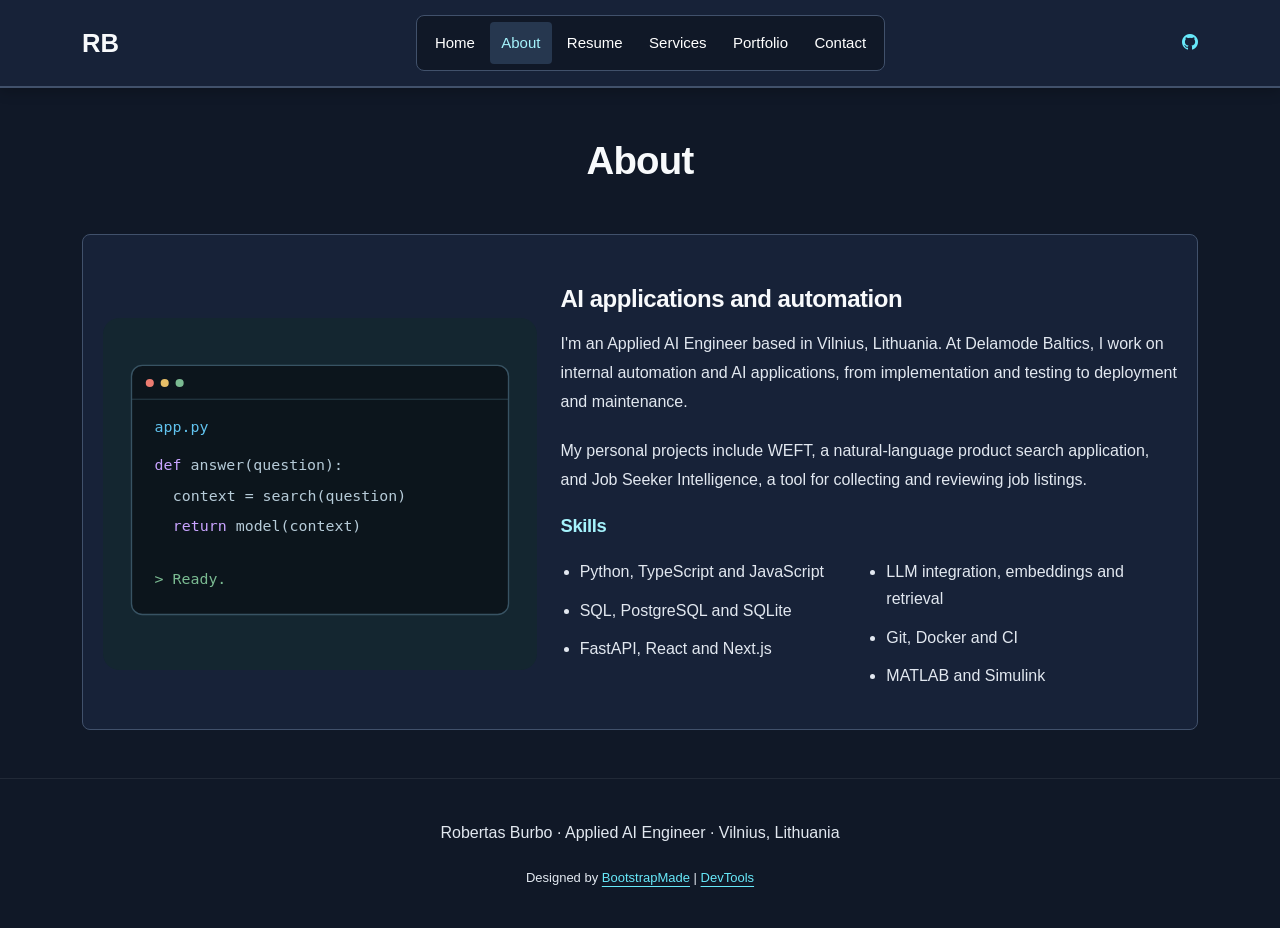
==== commit 653e8762: "Style the CV website for LW9" ====
--- a/about.html
+++ b/about.html
@@ -46,6 +46,7 @@
   * License: https://bootstrapmade.com/license/
   ======================================================== -->
     <link href="assets/css/cv.css" rel="stylesheet" />
+    <link href="assets/css/custom.css" rel="stylesheet" />
   </head>
 
   <body class="about-page">
--- a/assets/css/custom.css
+++ b/assets/css/custom.css
@@ -0,0 +1,295 @@
+:root {
+  --default-font: "Segoe UI", Arial, sans-serif;
+  --heading-font: "Trebuchet MS", Arial, sans-serif;
+  --nav-font: "Segoe UI", Arial, sans-serif;
+  --background-color: #101827;
+  --default-color: #e2e8f0;
+  --heading-color: #f8fafc;
+  --accent-color: #67e8f9;
+  --surface-color: #172238;
+  --contrast-color: #101827;
+  --nav-hover-color: #67e8f9;
+}
+
+h1,
+h2,
+h3,
+h4,
+h5,
+h6 {
+  font-weight: 700;
+  line-height: 1.3;
+  letter-spacing: -0.02em;
+  margin-bottom: 1rem;
+}
+
+h1,
+.section-title h1 {
+  font-size: 2.4rem;
+}
+h2,
+.cv-panel h2,
+.resume-entry h2 {
+  font-size: 1.5rem;
+}
+h3,
+.cv-panel h3,
+.resume-entry h3 {
+  font-size: 1.15rem;
+  color: #a5f3fc;
+}
+h4 {
+  font-size: 1.1rem;
+}
+h5 {
+  font-size: 1rem;
+}
+h6 {
+  font-size: 1rem;
+  color: #cbd5e1;
+}
+
+p,
+.hero .hero-content p {
+  color: var(--default-color);
+  font-size: 1rem;
+  line-height: 1.8;
+  margin-bottom: 1.25rem;
+}
+
+.hero .hero-content h1 {
+  font-size: clamp(2rem, 4vw, 3rem);
+}
+.hero .hero-content h2 {
+  color: #a5f3fc;
+  font-weight: 600;
+}
+
+a {
+  color: var(--accent-color);
+}
+a:hover {
+  color: #cffafe;
+}
+main a,
+.footer a {
+  text-decoration: underline;
+  text-underline-offset: 4px;
+}
+a:focus-visible,
+button:focus-visible {
+  outline: 2px solid #f8fafc;
+  outline-offset: 4px;
+}
+
+.btn,
+.hero .hero-actions .btn {
+  padding: 0.75rem 1.25rem;
+  border: 2px solid var(--accent-color);
+  border-radius: 6px;
+  background: var(--accent-color);
+  color: var(--contrast-color);
+  font-weight: 700;
+  text-decoration: none;
+}
+
+.hero .hero-actions .btn.btn-outline {
+  background: transparent;
+  color: var(--accent-color);
+}
+.btn:hover,
+.hero .hero-actions .btn.btn-primary:hover,
+.hero .hero-actions .btn.btn-outline:hover {
+  background: #cffafe;
+  border-color: #cffafe;
+  color: var(--contrast-color);
+  transform: none;
+}
+.btn:active,
+.hero .hero-actions .btn.btn-primary:active,
+.hero .hero-actions .btn.btn-outline:active {
+  background: #22d3ee;
+  border-color: #22d3ee;
+  color: var(--contrast-color);
+  transform: translateY(2px);
+}
+
+.about-page .section,
+.resume-page .section,
+.portfolio-page .section {
+  padding: 3rem 0;
+}
+.section-title {
+  padding-bottom: 2rem;
+}
+.about-page .section > .container > .row {
+  margin: 0;
+  padding: 1.5rem 0.5rem;
+  background: var(--surface-color);
+  border: 1px solid #41516b;
+  border-radius: 8px;
+}
+.resume-entry {
+  margin-bottom: 1.5rem;
+  padding: 1.5rem;
+  background: var(--surface-color);
+  border: 1px solid #41516b;
+  border-left: 4px solid var(--accent-color);
+  border-radius: 8px;
+}
+.cv-panel {
+  padding: 1.5rem;
+  border: 1px solid #41516b;
+  border-radius: 8px;
+  box-shadow: 0 4px 12px #00000026;
+}
+.portfolio-page .graph {
+  padding: 1.25rem;
+}
+.about-page .skills-list {
+  margin-top: 1.25rem;
+}
+.portfolio-page .intro {
+  margin-bottom: 2.5rem;
+}
+.graph figcaption {
+  padding: 1.25rem 0 0.25rem;
+}
+
+.header {
+  background: #172238;
+  border-bottom: 2px solid #41516b;
+  box-shadow: 0 4px 12px #00000033;
+}
+.navmenu > ul {
+  border-radius: 8px;
+  border: 1px solid #41516b;
+  background: #101827;
+}
+.navmenu a {
+  border-radius: 4px;
+}
+@media (min-width: 1200px) {
+  .navmenu > ul {
+    padding: 0.4rem;
+    gap: 0.25rem;
+  }
+  .navmenu > ul > li {
+    padding: 0;
+  }
+  .navmenu a,
+  .navmenu a:focus {
+    padding: 0.5rem 0.7rem;
+  }
+  .navmenu > ul > li > a::before {
+    display: none;
+  }
+  .navmenu a:hover,
+  .navmenu a.active {
+    background: #26374f;
+    color: #a5f3fc;
+  }
+}
+
+.scroll-top {
+  width: 46px;
+  height: 46px;
+  border: 2px solid #cffafe;
+  border-radius: 8px;
+  box-shadow: 0 4px 12px #00000055;
+}
+.scroll-top:hover {
+  background: #cffafe;
+}
+.scroll-top:active {
+  background: #22d3ee;
+}
+
+.services-page main ul,
+.services-page main ol {
+  list-style: none;
+  padding-left: 0;
+}
+.services-page main ul > li {
+  position: relative;
+  padding-left: 1.25rem;
+  margin-bottom: 0.75rem;
+}
+.services-page main ul > li::before {
+  content: "";
+  position: absolute;
+  left: 0;
+  top: 0.65em;
+  width: 6px;
+  height: 6px;
+  background: var(--accent-color);
+}
+.services-page main ul ul {
+  margin-top: 0.5rem;
+  padding-left: 0.75rem;
+  border-left: 1px solid #64748b;
+}
+.services-page main ul ul > li {
+  color: #cbd5e1;
+}
+.services-page main ul ul > li::before {
+  background: transparent;
+  border: 1px solid #a5f3fc;
+  border-radius: 50%;
+}
+.services-page main ol {
+  counter-reset: stage;
+}
+.services-page main ol > li {
+  counter-increment: stage;
+  position: relative;
+  padding-left: 2rem;
+  margin-bottom: 1rem;
+}
+.services-page main ol > li::before {
+  content: counter(stage) ".";
+  position: absolute;
+  left: 0;
+  color: var(--accent-color);
+  font-weight: 700;
+}
+
+.service-table th,
+.service-table td {
+  padding: 0.9rem;
+  text-align: center;
+  vertical-align: middle;
+}
+.service-table thead th {
+  background: #67e8f9;
+  color: #101827;
+  border-color: #41516b;
+}
+.service-table tbody tr:nth-child(odd) {
+  background: #172238;
+}
+.service-table tbody tr:nth-child(even) {
+  background: #213047;
+}
+.service-table tbody tr:hover {
+  background: #304660;
+}
+
+@media (max-width: 575px) {
+  .about-page .section,
+  .resume-page .section,
+  .portfolio-page .section {
+    padding: 2rem 0;
+  }
+  .about-page .section > .container > .row {
+    padding: 1rem 0;
+  }
+  .cv-panel,
+  .resume-entry {
+    padding: 1rem;
+  }
+  .service-table th,
+  .service-table td {
+    padding: 0.65rem;
+  }
+}
